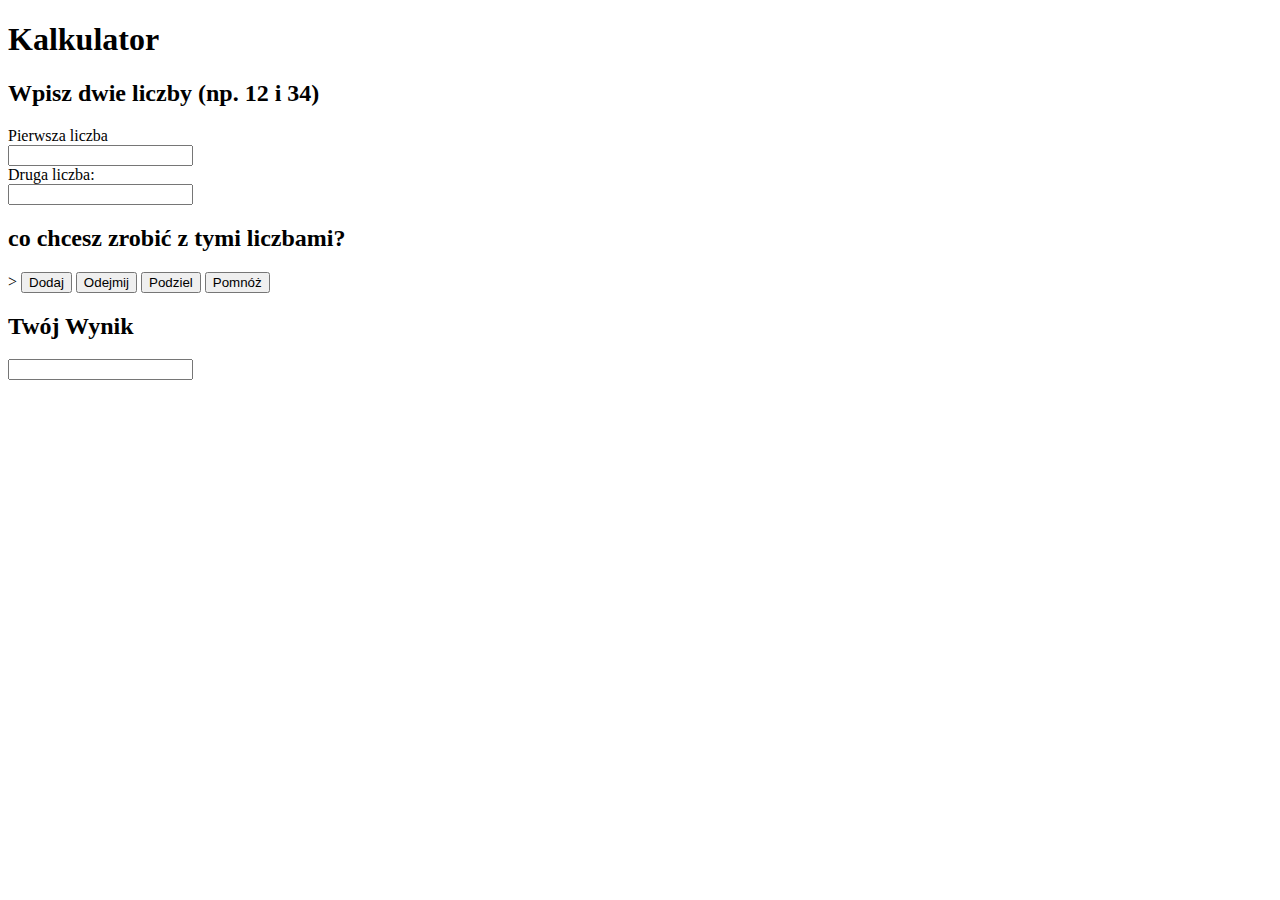
==== WebCalculator/HTML/WebCalculator/html.html @ fde14a16 "Initial commit" ====
<!DOCTYPE html>
<html>
    <head>
        <title>Klakulator</title>
    </head>
    <body>
        <form name="buttons">
         <h1>Kalkulator</h1>
         <h2>Wpisz dwie liczby (np. 12 i 34)</h2>
          <form>
              Pierwsza liczba<br>
              <input type="text" id="first-number"><br>
              Druga liczba:<br>
              <input type="text" class="second-number">
         </form>
         <h2>co chcesz zrobić z tymi liczbami?</h2>>
             <button name="add" id="dodaj">Dodaj</button>
             <button name="sub" id="odejmij">Odejmij</button>
             <button name="div" id="podziel">Podziel</button>
             <button name="mul" id="pomnoz">Pomnóż</button>
        
            <h2>Twój Wynik</h2>
            <input type="text" name="Wynik" id="wynik">
            <script src="script.js"></script>
        </form>
    </body>
</html>
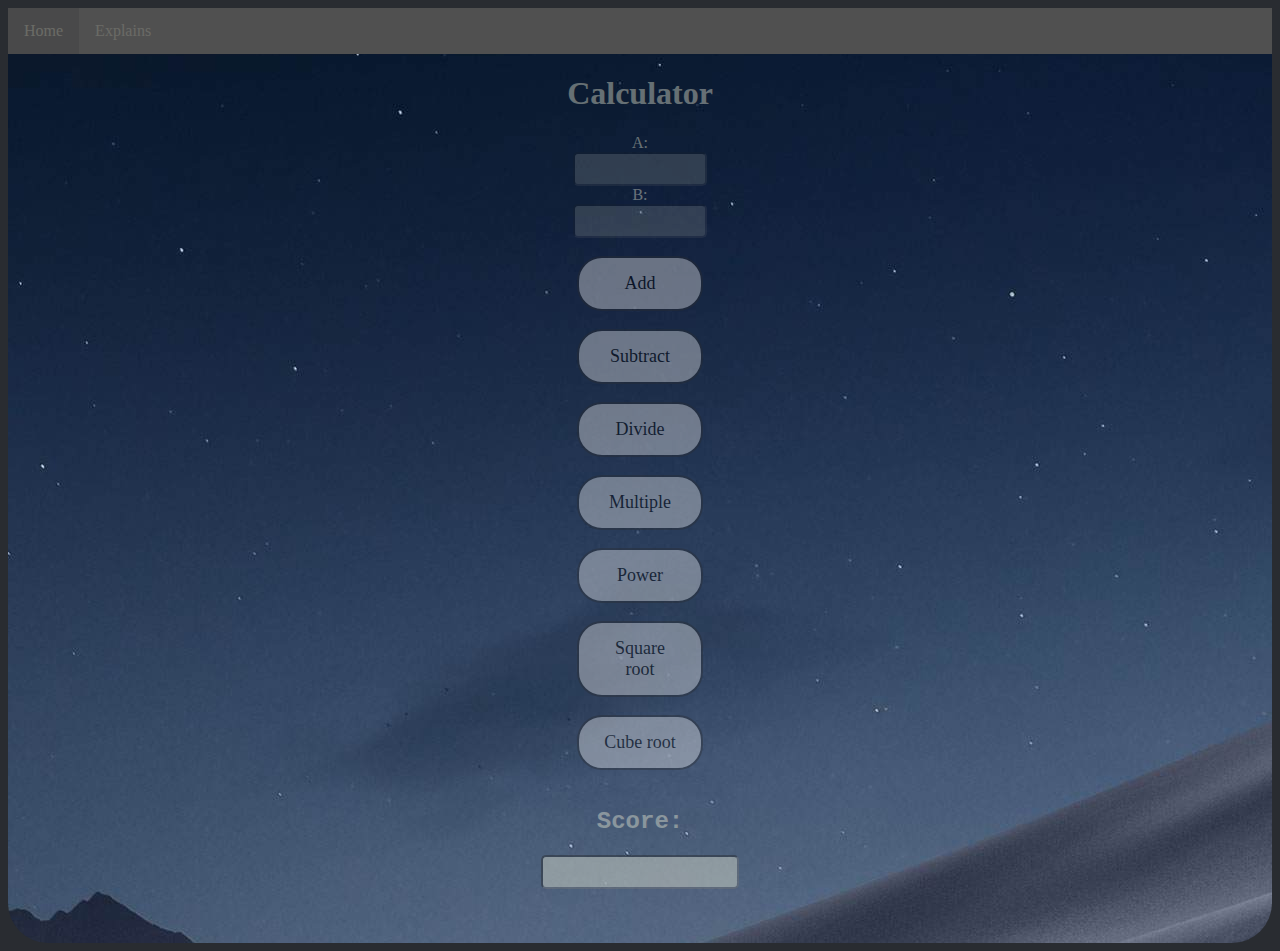
==== commit 332d089e: "skonczenie kalkulatora" ====
--- a/WebCalculator/HTML/WebCalculator/html.html
+++ b/WebCalculator/HTML/WebCalculator/html.html
@@ -1,27 +1,52 @@
 <!DOCTYPE html>
 <html>
     <head>
-        <title>Klakulator</title>
+        <meta charset="utf-8">
+        <title>Calculator.math</title>
+        <link rel="stylesheet" type="text/css" href="style.css">
+        <link rel="stylesheet" href="animate.min.css">
     </head>
     <body>
+        <div id="background">
+        <ul>
+            <li><a class="active" href="html.html">Home</a></li>
+            <li><a href="html2.html">Explains</a></li>
+        </ul>        
         <form name="buttons">
-         <h1>Kalkulator</h1>
-         <h2>Wpisz dwie liczby (np. 12 i 34)</h2>
-          <form>
-              Pierwsza liczba<br>
-              <input type="text" id="first-number"><br>
-              Druga liczba:<br>
-              <input type="text" class="second-number">
-         </form>
-         <h2>co chcesz zrobić z tymi liczbami?</h2>>
-             <button name="add" id="dodaj">Dodaj</button>
-             <button name="sub" id="odejmij">Odejmij</button>
-             <button name="div" id="podziel">Podziel</button>
-             <button name="mul" id="pomnoz">Pomnóż</button>
-        
-            <h2>Twój Wynik</h2>
-            <input type="text" name="Wynik" id="wynik">
+            <div id="animacja1"></div>
+            <h1>Calculator</h1>
+        <form>
+              A:
+              <br>
+              <input type="text" id="first-number">
+              <br>
+              B:
+              <br>
+              <input type="text" class="second-number" id="second-number">
+            <br>
+            </form>
+            <br>
+             <button name="add" id="dodaj">Add</button>
+             <br>
+             <button name="sub" id="odejmij">Subtract</button>
+             <br>
+             <button name="div" id="podziel">Divide</button>
+             <br>
+             <button name="mul" id="pomnoz">Multiple</button>
+             <br>
+             <button name="potega" id="potega">Power</button>
+             <br>
+             <button name="sqrt" id="sqrt">Square root</button>
+             <br>
+             <button name="cbrt" id="cbrt">Cube root</button> 
+             <br>
+             <h2>Score:</h2> 
+             <input type="text" id="wynik">    
+             <br>
+             <br>
+             <br>    
             <script src="script.js"></script>
         </form>
+    </div>
     </body>
 </html>
--- a/WebCalculator/HTML/WebCalculator/style.css
+++ b/WebCalculator/HTML/WebCalculator/style.css
@@ -0,0 +1,116 @@
+body{
+    background-color: rgb(41, 44, 49);
+}
+#background{
+    background-image: url("IMG/Mojave.jpg");
+    border-radius: 40px; 
+}
+button{
+    display: block;
+    margin-left: auto;
+    margin-right: auto;
+    width: 10%;
+    font-family: Cambria, Cochin, Georgia, Times, 'Times New Roman', serif;
+    border-radius: 25px;
+    border: 2px solid rgb(41, 44, 49);
+    padding: 15px 25px;
+    font-size: 18px;
+    cursor: pointer;
+    text-align: center;
+    text-decoration: none;
+    outline: none;
+    opacity: 0.39;
+}
+button:hover {background-color: beige};
+h1{
+    color: beige;
+    text-align: center;
+    font-family: fantasy;
+    border-radius: 25px;
+    opacity: 0.39;
+
+}
+h2{
+    color: beige;
+    text-align: center;
+    font-family: 'Courier New', Courier, monospace;
+    border-radius: 25px;
+    opacity: 0.39;
+}
+h3{
+    color: beige;
+    border-radius: 25px;
+    opacity: 0.39;
+}
+form{
+    color: beige;
+    text-align: center;
+    font-family: Cambria, Cochin, Georgia, Times, 'Times New Roman', serif;
+    border-radius: 25px;
+    opacity: 0.39;
+}
+#first-number{
+    background-color: beige;
+    color: rgb(80, 80, 80);
+    text-align: center;
+    width: 10%;
+    border-radius: 5px;
+    opacity: 0.39;
+    font-size: 24px;
+}
+#second-number{
+    background-color: beige;
+    color: rgb(80, 80, 80);    
+    text-align: center;
+    width: 10%;
+    border-radius: 5px;
+    opacity: 0.39;
+    font-size: 24px;
+}
+#wynik{
+    background-color: beige;
+    color: rgb(80, 80, 80);
+    display: block;
+    margin-left: auto;
+    margin-right: auto;
+    width: 15%;
+    border-radius: 5px;
+    opacity: 0.39;
+    font-size: 24px;
+}
+ul {
+    list-style-type: none;
+    margin: 0;
+    padding: 0;
+    overflow: hidden;
+    background-color:rgb(80, 80, 80);
+}
+
+li {
+    float: left;
+    opacity: 0.40;
+}
+
+li a {
+    display: block;
+    color: beige;
+    text-align: center;
+    padding: 14px 16px;
+    text-decoration: none;
+    opacity: 0.40;
+}
+
+li a:hover:not(.active) {
+    background-color:rgb(41, 44, 49);
+    opacity: 0.40;
+}
+
+.active {
+    background-color: rgb(41, 44, 49);
+    opacity: 0.40;
+}
+#q{
+    color: beige;
+    opacity: 0.40;
+    
+}